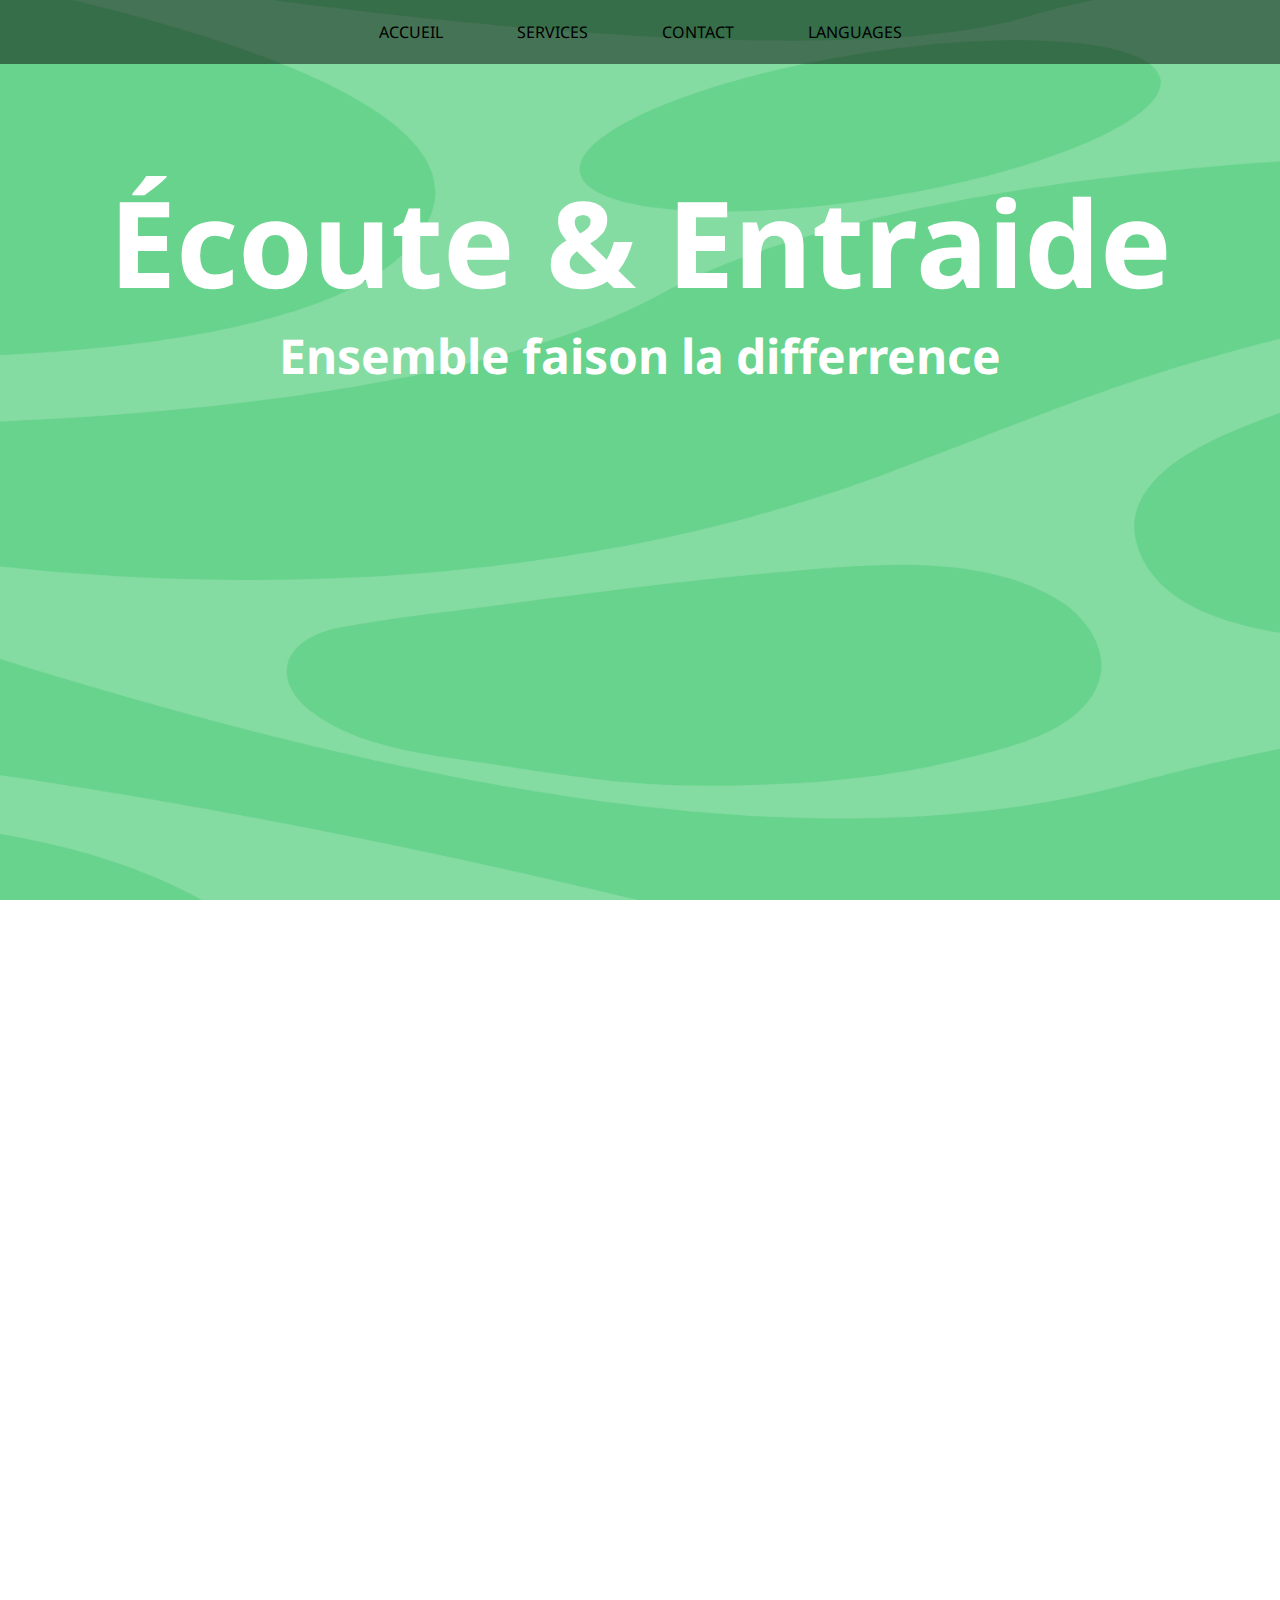
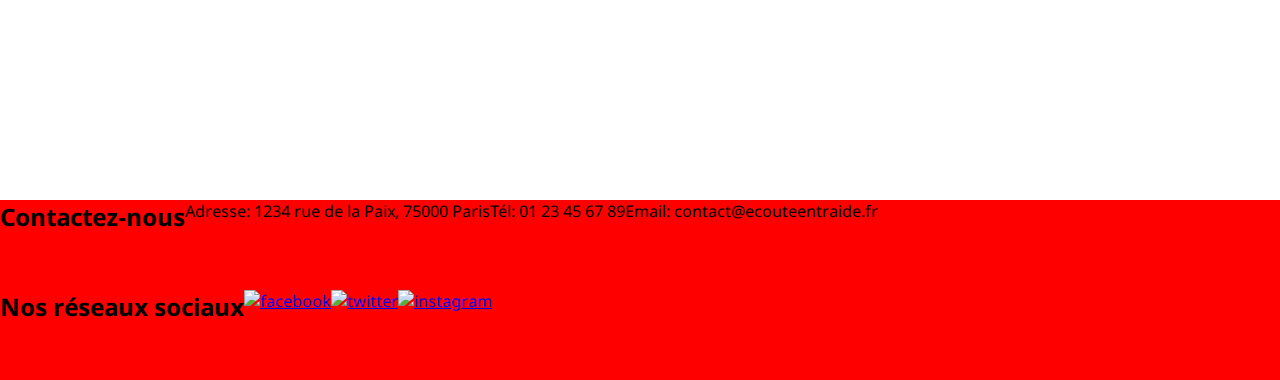
==== index.html @ 44f65746 "Main menu validé par W3C" ====
<!DOCTYPE html>
<html lang="fr">

<head>
    <meta charset="UTF-8">
    <meta name="viewport" content="width=device-width, initial-scale=1.0">
    <link rel="stylesheet" href="styles/index.css">
    <title>Écoute & Entraide</title>
</head>

<body>


    <header>
            <nav>
                <ul class="first">
                    <li><a href="#">Accueil</a></li>
                    <li><a href="#">Services</a></li>
                    <li><a href="#">Contact</a></li>

                    <li>
                        <a href="#">Languages</a>
                        <ul class="dropdown-menu">
                          <li><a href="https://fr.wikipedia.org/wiki/" target="_blank">🇫🇷 Français</a></li>
                          <li><a href="https://fr.wikipedia.org/wiki/" target="_blank">🇺🇲 English (US)</a></li>  
                        </ul>
                      </li>
                </ul>
            </nav>

            
            <div>
                <h1>Écoute & Entraide</h1>
                <h5>Ensemble faison la differrence</h5>
            </div>

    </header>

    <main>


    </main>




    <footer>
        <div>
            <h2>Contactez-nous</h2>
            <p>Adresse: 1234 rue de la Paix, 75000 Paris</p>
            <p>Tél: 01 23 45 67 89</p>
            <p>Email: contact@ecouteentraide.fr</p>
        </div>

        <div>
            <h2>Nos réseaux sociaux</h2>
            <a href="#"><img src="images/facebook.png" alt="facebook"></a>
            <a href="#"><img src="images/twitter.png" alt="twitter"></a>
            <a href="#"><img src="images/instagram.png" alt="instagram"></a>
        </div>
  
    </footer>


</body>

</html>
---- styles/index.css ----
@import url('https://fonts.googleapis.com/css2?family=Noto+Sans:ital,wght@0,100..900;1,100..900&display=swap');
* {
    margin: 0;
    padding: 0;
    font-family: "Noto Sans", serif;
}

header {
    background-image: url(../pictures/background.png);
    background-position: center;
    background-size: cover;
    height: 100vh;
}

nav {
    background-color: #0000007a;
    display: flex;
    justify-content: center;
    align-items: center;
    width: 100%;
    height: auto;
    text-align: center;
    font-family: "Noto Sans", serif;
}

nav ul {
    display: flex;
    margin: 0;
    padding: 0;
    list-style: none;
}

nav li {
    position: relative; 
    padding: 1rem 2rem; 
    text-transform: uppercase;
}

nav li a {
    display: flex;
    color: #000;
    text-decoration: none;
    padding: 5px;
    transition: all 0.3s ease; 
}

nav ul li ul {
    display: none; 
    position: absolute;
    top: 100%; 
    left: 0;
    background-color: white; 
    list-style: none;
    padding: 0;
    z-index: 10; 
    box-shadow: 0 4px 6px rgba(0, 0, 0, 0.1); 
}

nav ul li:hover ul {
    display: flex; 
    flex-direction: column; 
    min-width: 150px; 
}

nav ul li ul li {
    padding: 0.5rem 1rem;
    text-align: left;
}

nav ul li ul li a {
    left: 5rem;
    width: 100%;
    padding: 10px;
    color: #000;
    text-decoration: none;
}

nav ul li ul li a:hover {
    background-color: orange;
    color: white; 
}
header div {
    margin-top: 6rem;
    display: flex;
    flex-direction: column; 
}

header div h1 {
    flex: 1;
    text-align: center;
    font-size: 7.5rem;
    color: white;
}

header div h5 {
    flex: 1;
    display: flex; 
    align-items: center;
    justify-content: center;
    font-size: 3rem;
    color: white;
}

/* =|= Menue principal */
main {
    height: 100vh;
    background-color: white;
}


/* =|= Footer */

footer div {
    display: flex;
    background-color: red;
    height: 10vh;
}
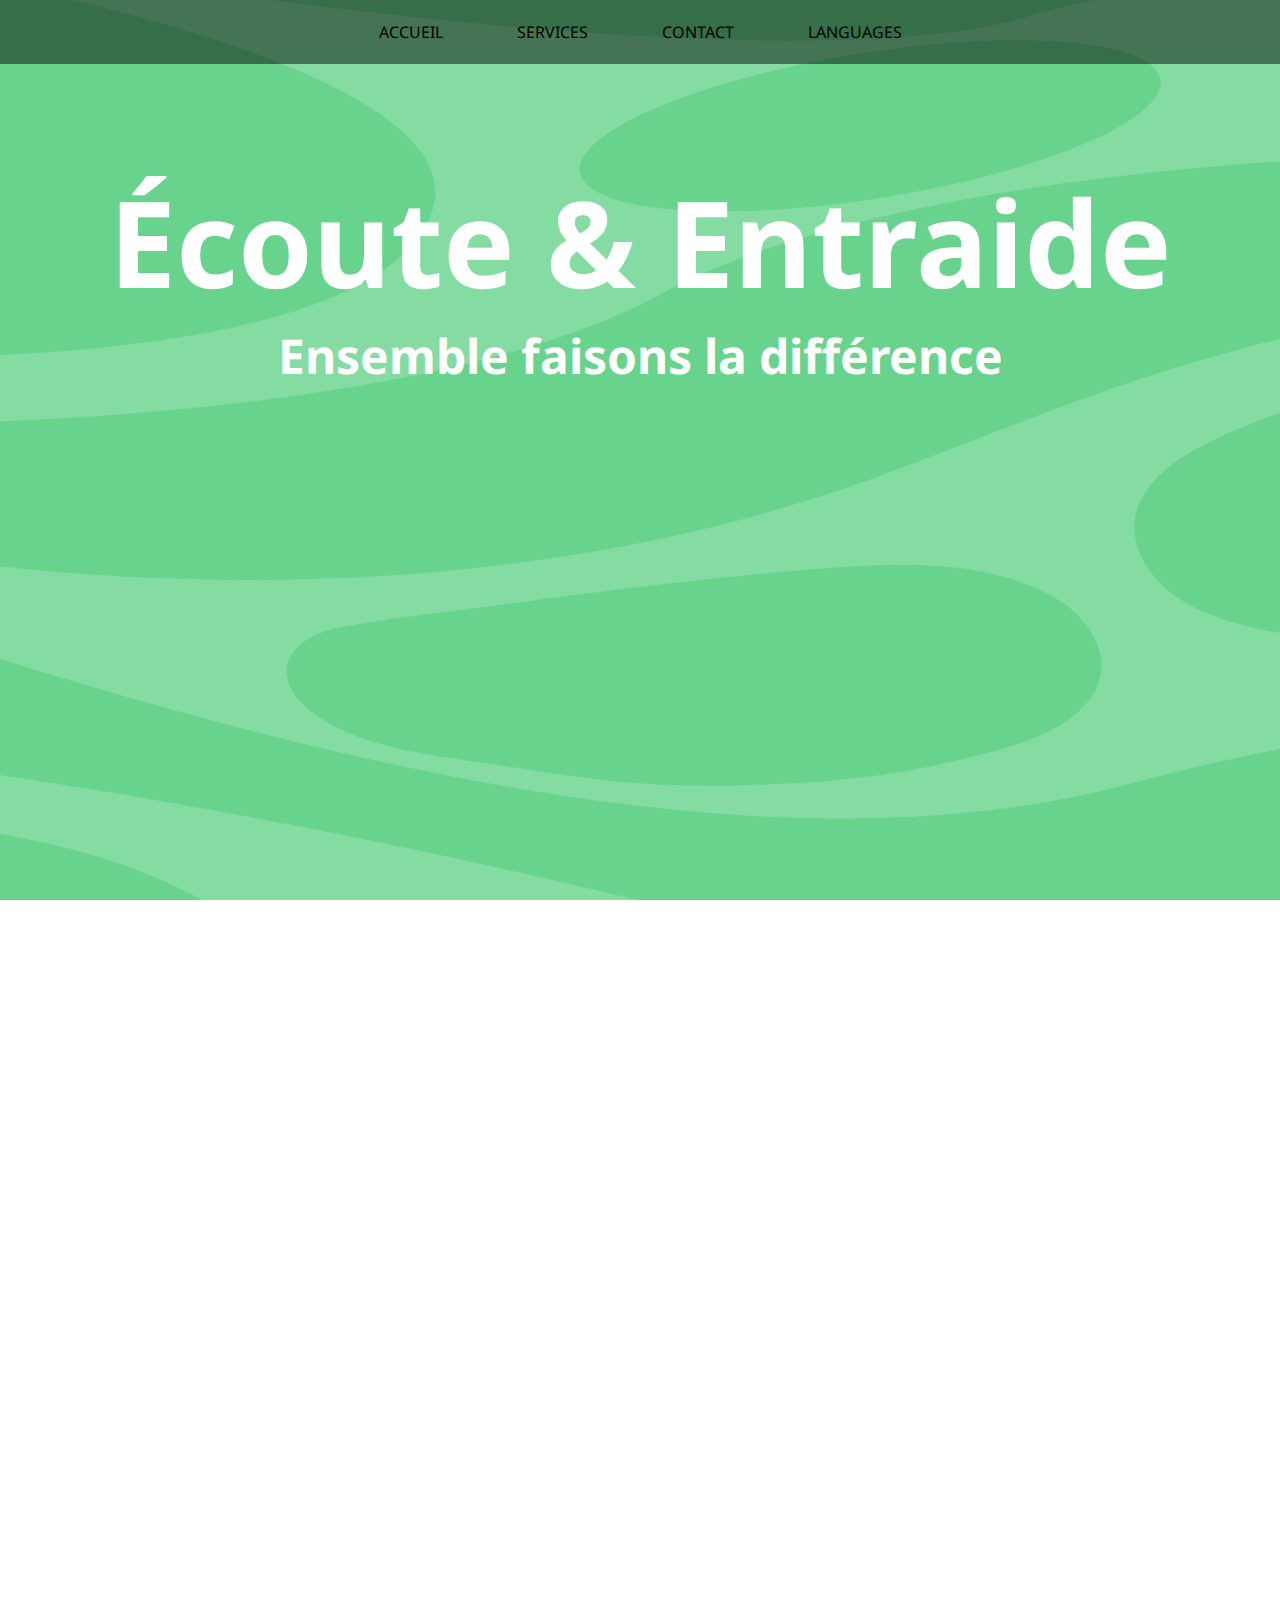
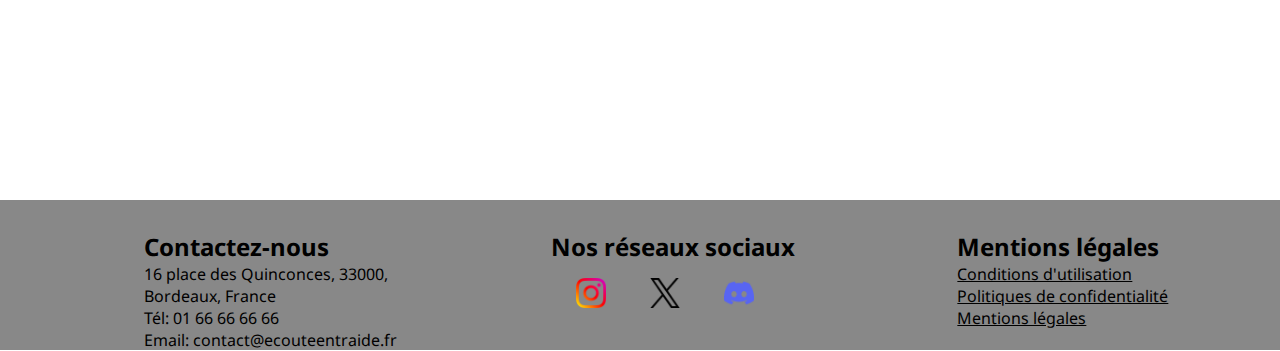
==== commit 63618fc3: "Navbar + Footer" ====
--- a/index.html
+++ b/index.html
@@ -21,7 +21,7 @@
                     <li>
                         <a href="#">Languages</a>
                         <ul class="dropdown-menu">
-                          <li><a href="https://fr.wikipedia.org/wiki/" target="_blank">🇫🇷 Français</a></li>
+                          <li><a href="aDe.html" target="_blank">🇫🇷 Français</a></li>
                           <li><a href="https://fr.wikipedia.org/wiki/" target="_blank">🇺🇲 English (US)</a></li>  
                         </ul>
                       </li>
@@ -31,12 +31,15 @@
             
             <div>
                 <h1>Écoute & Entraide</h1>
-                <h5>Ensemble faison la differrence</h5>
+                <h5>Ensemble faisons la différence</h5>
             </div>
 
     </header>
 
     <main>
+        
+        
+
 
 
     </main>
@@ -47,19 +50,31 @@
     <footer>
         <div>
             <h2>Contactez-nous</h2>
-            <p>Adresse: 1234 rue de la Paix, 75000 Paris</p>
-            <p>Tél: 01 23 45 67 89</p>
+            <p>16 place des Quinconces, 33000, Bordeaux, France</p>
+            <p>Tél: 01 66 66 66 66</p>
             <p>Email: contact@ecouteentraide.fr</p>
         </div>
 
         <div>
             <h2>Nos réseaux sociaux</h2>
-            <a href="#"><img src="images/facebook.png" alt="facebook"></a>
-            <a href="#"><img src="images/twitter.png" alt="twitter"></a>
-            <a href="#"><img src="images/instagram.png" alt="instagram"></a>
+            <a href="#"><img src="pictures/icons/instagram.png" alt="facebook"></a>
+            <a href="#"><img src="pictures/icons/twitter.png" alt="twitter"></a>
+            <a href="#"><img src="pictures/icons/discorde.png" alt="instagram"></a>
         </div>
-  
+
+        <div>
+            <h2>Mentions légales</h2>
+            <p><a href="" target="_blank">Conditions d'utilisation</a></p>
+            <p><a href="" target="_blank">Politiques de confidentialité</a></p>
+            <p><a href="" target="_blank">Mentions légales</a></p>
+        </div>
+        
+
+        
     </footer>
+
+
+
 
 
 </body>
--- a/styles/index.css
+++ b/styles/index.css
@@ -110,10 +110,25 @@
 
 /* =|= Footer */
 
+footer {
+    display: flex; 
+    padding: 30px; 
+    background-color: rgb(136, 136, 136); 
+    height: 10vh; 
+}
+
 footer div {
-    display: flex;
-    background-color: red;
-    height: 10vh;
+    padding-left: 6.5rem;
+    flex: 1; 
+    margin: 0 10px; 
+}
+footer div a{
+    color: black;
+}
+footer div a img{
+    width: 30px;
+    padding: 15px;
+    margin-left: 10px;
 }
 
 
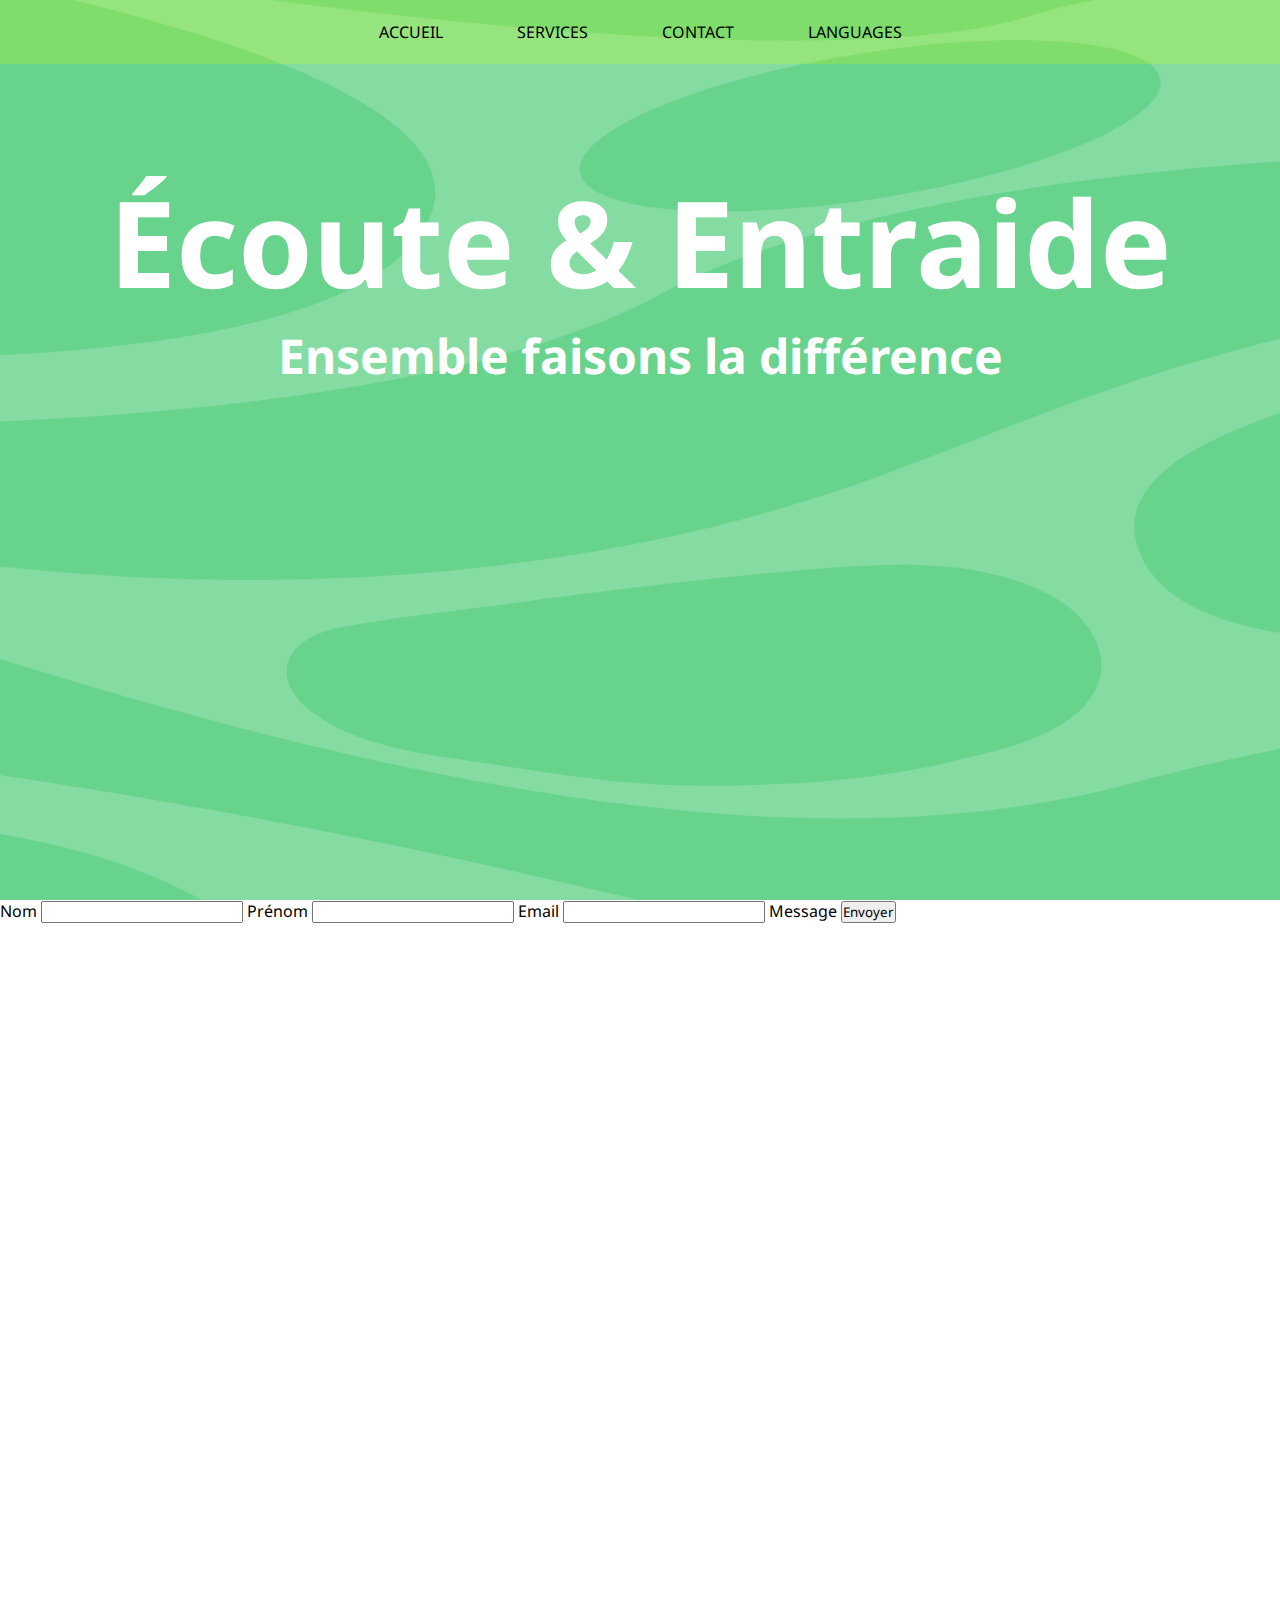
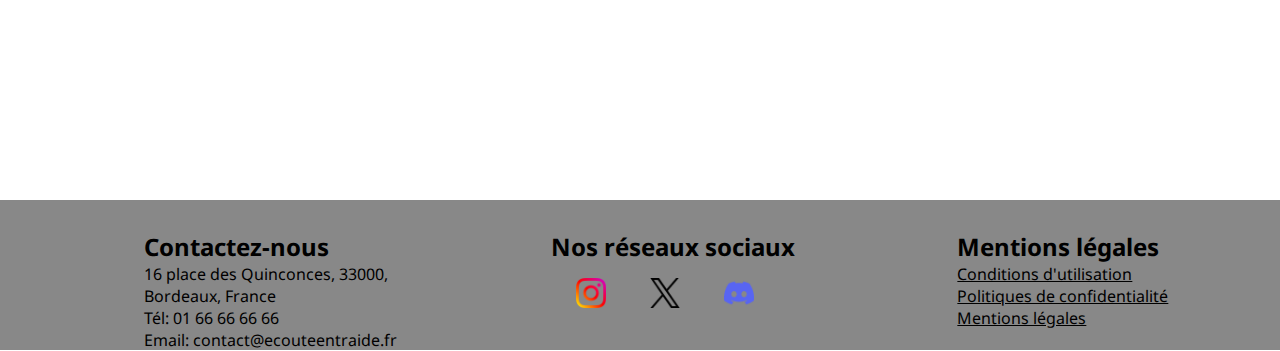
==== commit 8d60c428: "Update navbar + Template formulaire" ====
--- a/index.html
+++ b/index.html
@@ -38,7 +38,26 @@
 
     <main>
         
-        
+        <div class="templateFormulaire">
+            <div>
+                <form method="post" action>
+                    <label for="nom">Nom</label>
+                    <input type="text" id="nom" name="nom" required>
+
+                    <label for="prenom">Prénom</label>
+                    <input type="text" id="prenom" name="prenom" required>
+
+                    <label for="email">Email</label>
+                    <input type="email" id="email" name="email" required>
+
+                    <label for="message">Message</label>
+                    <zonetexte id="message" name="message" required></zonetexte>
+
+                    <input type="submit" value="Envoyer">
+                </form>
+            </div>
+
+        </div>
 
 
 
--- a/styles/index.css
+++ b/styles/index.css
@@ -13,7 +13,7 @@
 }
 
 nav {
-    background-color: #0000007a;
+    background-color: rgba(208, 255, 0, 0.233);
     display: flex;
     justify-content: center;
     align-items: center;
@@ -41,6 +41,13 @@
     color: #000;
     text-decoration: none;
     padding: 5px;
+    transition: all 0.3s ease; 
+}
+
+nav li a:hover {
+    display: flex;
+    color: #ffffff;
+    font-size: 3rem;
     transition: all 0.3s ease; 
 }
 
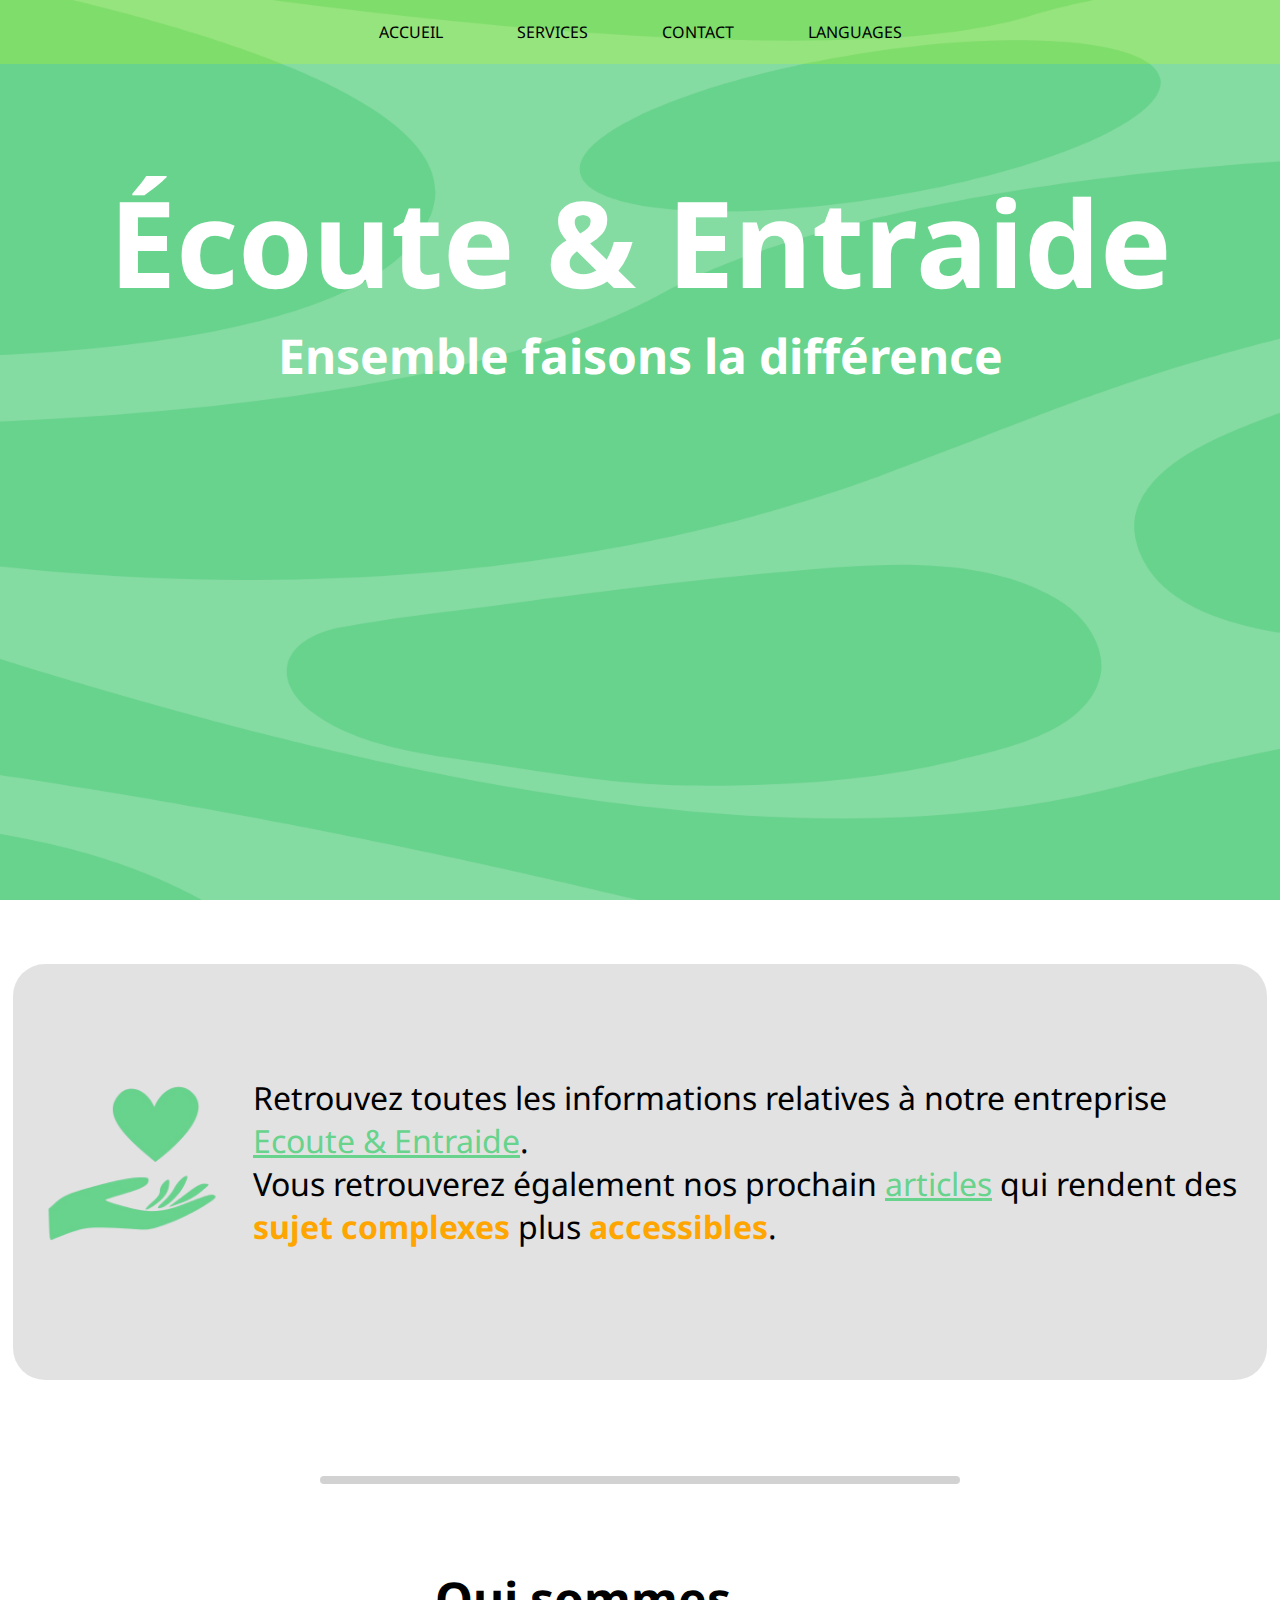
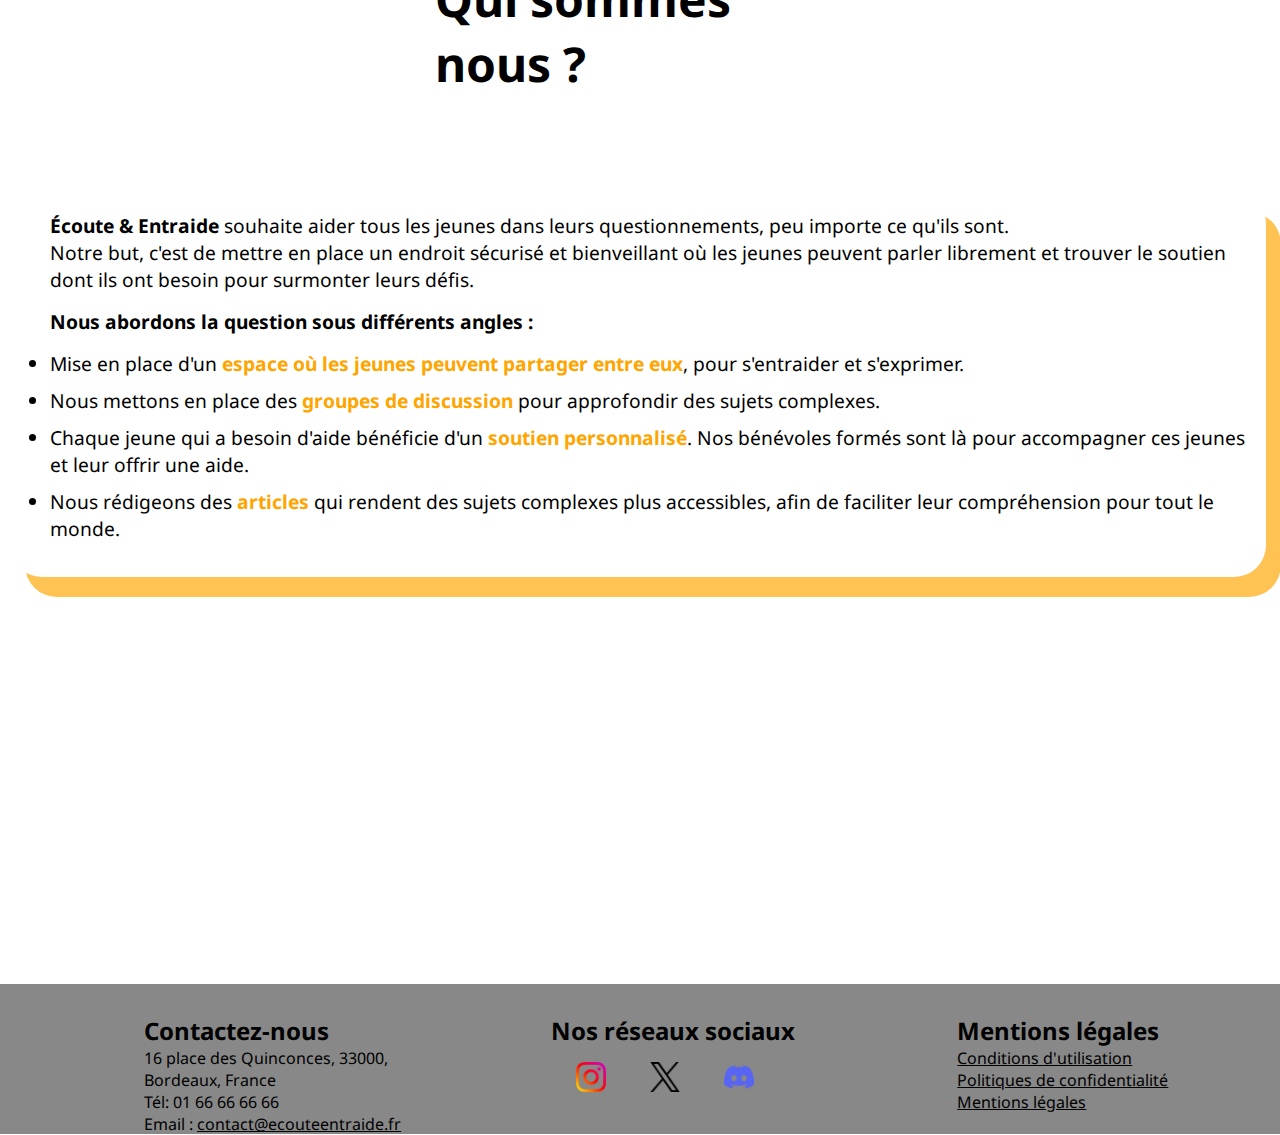
==== commit 771b084b: "Ajout de la partie main + validation W3C html/css" ====
--- a/index.html
+++ b/index.html
@@ -12,57 +12,78 @@
 
 
     <header>
-            <nav>
-                <ul class="first">
-                    <li><a href="#">Accueil</a></li>
-                    <li><a href="#">Services</a></li>
-                    <li><a href="#">Contact</a></li>
+        <nav>
+            <ul class="first">
+                <li><a href="#">Accueil</a></li>
+                <li><a href="#">Services</a></li>
+                <li><a href="#">Contact</a></li>
 
-                    <li>
-                        <a href="#">Languages</a>
-                        <ul class="dropdown-menu">
-                          <li><a href="aDe.html" target="_blank">🇫🇷 Français</a></li>
-                          <li><a href="https://fr.wikipedia.org/wiki/" target="_blank">🇺🇲 English (US)</a></li>  
-                        </ul>
-                      </li>
-                </ul>
-            </nav>
+                <li>
+                    <a href="#">Languages</a>
+                    <ul class="dropdown-menu">
+                        <li><a href="aDe.html" target="_blank">🇫🇷 Français</a></li>
+                        <li><a href="https://fr.wikipedia.org/wiki/" target="_blank">🇺🇲 English (US)</a></li>
+                    </ul>
+                </li>
+            </ul>
+        </nav>
 
-            
-            <div>
-                <h1>Écoute & Entraide</h1>
-                <h5>Ensemble faisons la différence</h5>
-            </div>
+
+        <div>
+            <h1>Écoute & Entraide</h1>
+            <h5>Ensemble faisons la différence</h5>
+        </div>
 
     </header>
 
     <main>
-        
-        <div class="templateFormulaire">
+
+        <div class="objectif">
             <div>
-                <form method="post" action>
-                    <label for="nom">Nom</label>
-                    <input type="text" id="nom" name="nom" required>
+                <img src="./pictures/EE_t.png" alt="logo ecouteentraide">
+                <p>Retrouvez toutes les informations relatives à notre entreprise <u>Ecoute & Entraide</u>. <br>
+                    Vous retrouverez également nos prochain <u>articles</u> qui rendent des <strong>sujet
+                        complexes</strong> plus <strong>accessibles</strong>.
+                </p>
 
-                    <label for="prenom">Prénom</label>
-                    <input type="text" id="prenom" name="prenom" required>
-
-                    <label for="email">Email</label>
-                    <input type="email" id="email" name="email" required>
-
-                    <label for="message">Message</label>
-                    <zonetexte id="message" name="message" required></zonetexte>
-
-                    <input type="submit" value="Envoyer">
-                </form>
             </div>
 
         </div>
 
+        <div class="separation"></div>
+
+        <h2>Qui sommes nous ?</h2>
+
+        <div class="quinoussommes">
+            <div>
+                <p><strong>Écoute & Entraide</strong> souhaite aider tous les jeunes dans leurs questionnements, peu importe ce qu'ils sont.
+                    <br>
+                    Notre but, c'est de mettre en place un endroit sécurisé et bienveillant où les jeunes peuvent parler
+                    librement et trouver le soutien dont ils ont besoin pour surmonter leurs défis.</p>
+                <p><strong>Nous abordons la question sous différents angles :</strong></p>
+                <ul>
+                    <li>
+                        Mise en place d'un <strong>espace où les jeunes peuvent partager entre eux</strong>, pour
+                        s'entraider et s'exprimer.
+                    </li>
+                    <li>
+                        Nous mettons en place des <strong>groupes de discussion</strong> pour approfondir des sujets
+                        complexes.
+                    </li>
+                    <li>
+                        Chaque jeune qui a besoin d'aide bénéficie d'un <strong>soutien personnalisé</strong>. Nos bénévoles
+                        formés sont là pour accompagner ces jeunes et leur offrir une aide.
+                    </li>
+                    <li>
+                        Nous rédigeons des <strong>articles</strong> qui rendent des sujets complexes plus accessibles, afin
+                        de faciliter leur compréhension pour tout le monde.
+                    </li>
+                </ul>
+            </div>
+        </div>
 
 
     </main>
-
 
 
 
@@ -71,14 +92,14 @@
             <h2>Contactez-nous</h2>
             <p>16 place des Quinconces, 33000, Bordeaux, France</p>
             <p>Tél: 01 66 66 66 66</p>
-            <p>Email: contact@ecouteentraide.fr</p>
+            <p>Email : <a href="mailto:contact@ecouteentraide.fr">contact@ecouteentraide.fr</a></p>
         </div>
 
         <div>
             <h2>Nos réseaux sociaux</h2>
-            <a href="#"><img src="pictures/icons/instagram.png" alt="facebook"></a>
-            <a href="#"><img src="pictures/icons/twitter.png" alt="twitter"></a>
-            <a href="#"><img src="pictures/icons/discorde.png" alt="instagram"></a>
+            <a href="#"><img src="pictures/icons/instagram.png" alt="Icône Facebook"></a>
+            <a href="#"><img src="pictures/icons/twitter.png" alt="Icône Twitter / X"></a>
+            <a href="#"><img src="pictures/icons/discorde.png" alt="Icône Instagram"></a>
         </div>
 
         <div>
@@ -87,9 +108,9 @@
             <p><a href="" target="_blank">Politiques de confidentialité</a></p>
             <p><a href="" target="_blank">Mentions légales</a></p>
         </div>
-        
 
-        
+
+
     </footer>
 
 
--- a/styles/index.css
+++ b/styles/index.css
@@ -1,8 +1,20 @@
 @import url('https://fonts.googleapis.com/css2?family=Noto+Sans:ital,wght@0,100..900;1,100..900&display=swap');
+
 * {
     margin: 0;
     padding: 0;
     font-family: "Noto Sans", serif;
+}
+
+div.separation {
+    display: inline-block;
+    /* Demander prof pour le block */
+    background-color: rgb(210, 210, 210);
+    width: 50%;
+    height: 8px;
+    border-radius: 1rem;
+    margin-top: 1rem;
+
 }
 
 header {
@@ -12,6 +24,16 @@
     height: 100vh;
 }
 
+header div h1,
+header div h5 {
+    transition: color 1s ease;
+}
+
+header div h1:hover,
+header div h5:hover {
+    color: black;
+}
+
 nav {
     background-color: rgba(208, 255, 0, 0.233);
     display: flex;
@@ -31,8 +53,8 @@
 }
 
 nav li {
-    position: relative; 
-    padding: 1rem 2rem; 
+    position: relative;
+    padding: 1rem 2rem;
     text-transform: uppercase;
 }
 
@@ -41,32 +63,33 @@
     color: #000;
     text-decoration: none;
     padding: 5px;
-    transition: all 0.3s ease; 
-}
-
-nav li a:hover {
+    transition: all 0.3s ease;
+}
+
+nav li>a:hover:not(.dropdown-menu a) {
     display: flex;
     color: #ffffff;
     font-size: 3rem;
-    transition: all 0.3s ease; 
-}
+    transition: all 0.3s ease;
+}
+
 
 nav ul li ul {
-    display: none; 
+    display: none;
     position: absolute;
-    top: 100%; 
+    top: 100%;
     left: 0;
-    background-color: white; 
+    background-color: white;
     list-style: none;
     padding: 0;
-    z-index: 10; 
-    box-shadow: 0 4px 6px rgba(0, 0, 0, 0.1); 
+    z-index: 10;
+    box-shadow: 0 4px 6px rgba(0, 0, 0, 0.1);
 }
 
 nav ul li:hover ul {
-    display: flex; 
-    flex-direction: column; 
-    min-width: 150px; 
+    display: flex;
+    flex-direction: column;
+    min-width: 150px;
 }
 
 nav ul li ul li {
@@ -84,12 +107,13 @@
 
 nav ul li ul li a:hover {
     background-color: orange;
-    color: white; 
-}
+    color: white;
+}
+
 header div {
     margin-top: 6rem;
     display: flex;
-    flex-direction: column; 
+    flex-direction: column;
 }
 
 header div h1 {
@@ -101,7 +125,7 @@
 
 header div h5 {
     flex: 1;
-    display: flex; 
+    display: flex;
     align-items: center;
     justify-content: center;
     font-size: 3rem;
@@ -110,32 +134,122 @@
 
 /* =|= Menue principal */
 main {
-    height: 100vh;
+    height: 180vh;
     background-color: white;
 }
 
+main div.separation {
+    margin: 6rem 25% 0;
+}
+
+div.objectif {
+    display: flex;
+    width: 98%;
+    height: 26rem;
+    background-color: rgba(175, 175, 175, 0.37);
+    margin: 5% 0 0 13px;
+    border-radius: 2rem;
+}
+
+div.objectif div {
+    display: flex;
+    align-items: center;
+    justify-content: center;
+    width: 100%;
+    height: 65%;
+    margin-top: 5%;
+}
+
+div.objectif div img {
+    width: 15rem;
+    height: 15rem;
+}
+
+div.objectif div p {
+    color: black;
+    font-size: 2rem;
+}
+
+div.objectif div p strong, 
+div.objectif div p u {
+    display: inline-block;
+    transition: transform 0.6s ease-in-out;
+}
+
+div.objectif div p strong {
+    color: orange;
+}
+
+div.objectif div p u {
+    color: #67d38c;
+}
+
+div.objectif div p strong:hover, 
+div.objectif div p u:hover {
+    transform: translateY(-10px) scale(1.1);
+}
+
+main h2 {
+    margin: 6% 34% 0;
+    font-size: 3rem;
+}
+
+div.quinoussommes {
+    display: flex;
+    flex-direction: column;
+    justify-content: center;
+    width: 95%;
+    background-color: #fff;
+    padding: 20px;
+    border-radius: 2rem;
+    box-shadow: 15px 20px rgba(255, 165, 0, 0.67);
+    margin: 6rem 0 0 0.6rem;
+    font-size: 1.2rem;
+}
+
+div.quinoussommes p, 
+div.quinoussommes ul {
+    margin: 0 0 15px;
+    padding-left: 20px;
+}
+
+div.quinoussommes ul li {
+    margin-bottom: 10px;
+}
+
+div.quinoussommes ul li strong {
+    color: orange;
+    display: inline-block;
+    transition: transform 0.6s ease-in-out;
+}
+
+div.quinoussommes ul li strong:hover {
+    transform: translateY(-10px) scale(1.1);
+}
+
+
 
 /* =|= Footer */
 
 footer {
-    display: flex; 
-    padding: 30px; 
-    background-color: rgb(136, 136, 136); 
-    height: 10vh; 
+    display: flex;
+    padding: 30px;
+    background-color: rgb(136, 136, 136);
+    height: 10vh;
 }
 
 footer div {
     padding-left: 6.5rem;
-    flex: 1; 
-    margin: 0 10px; 
-}
-footer div a{
+    flex: 1;
+    margin: 0 10px;
+}
+
+footer div a {
     color: black;
 }
-footer div a img{
+
+footer div a img {
     width: 30px;
     padding: 15px;
     margin-left: 10px;
-}
-
-
+}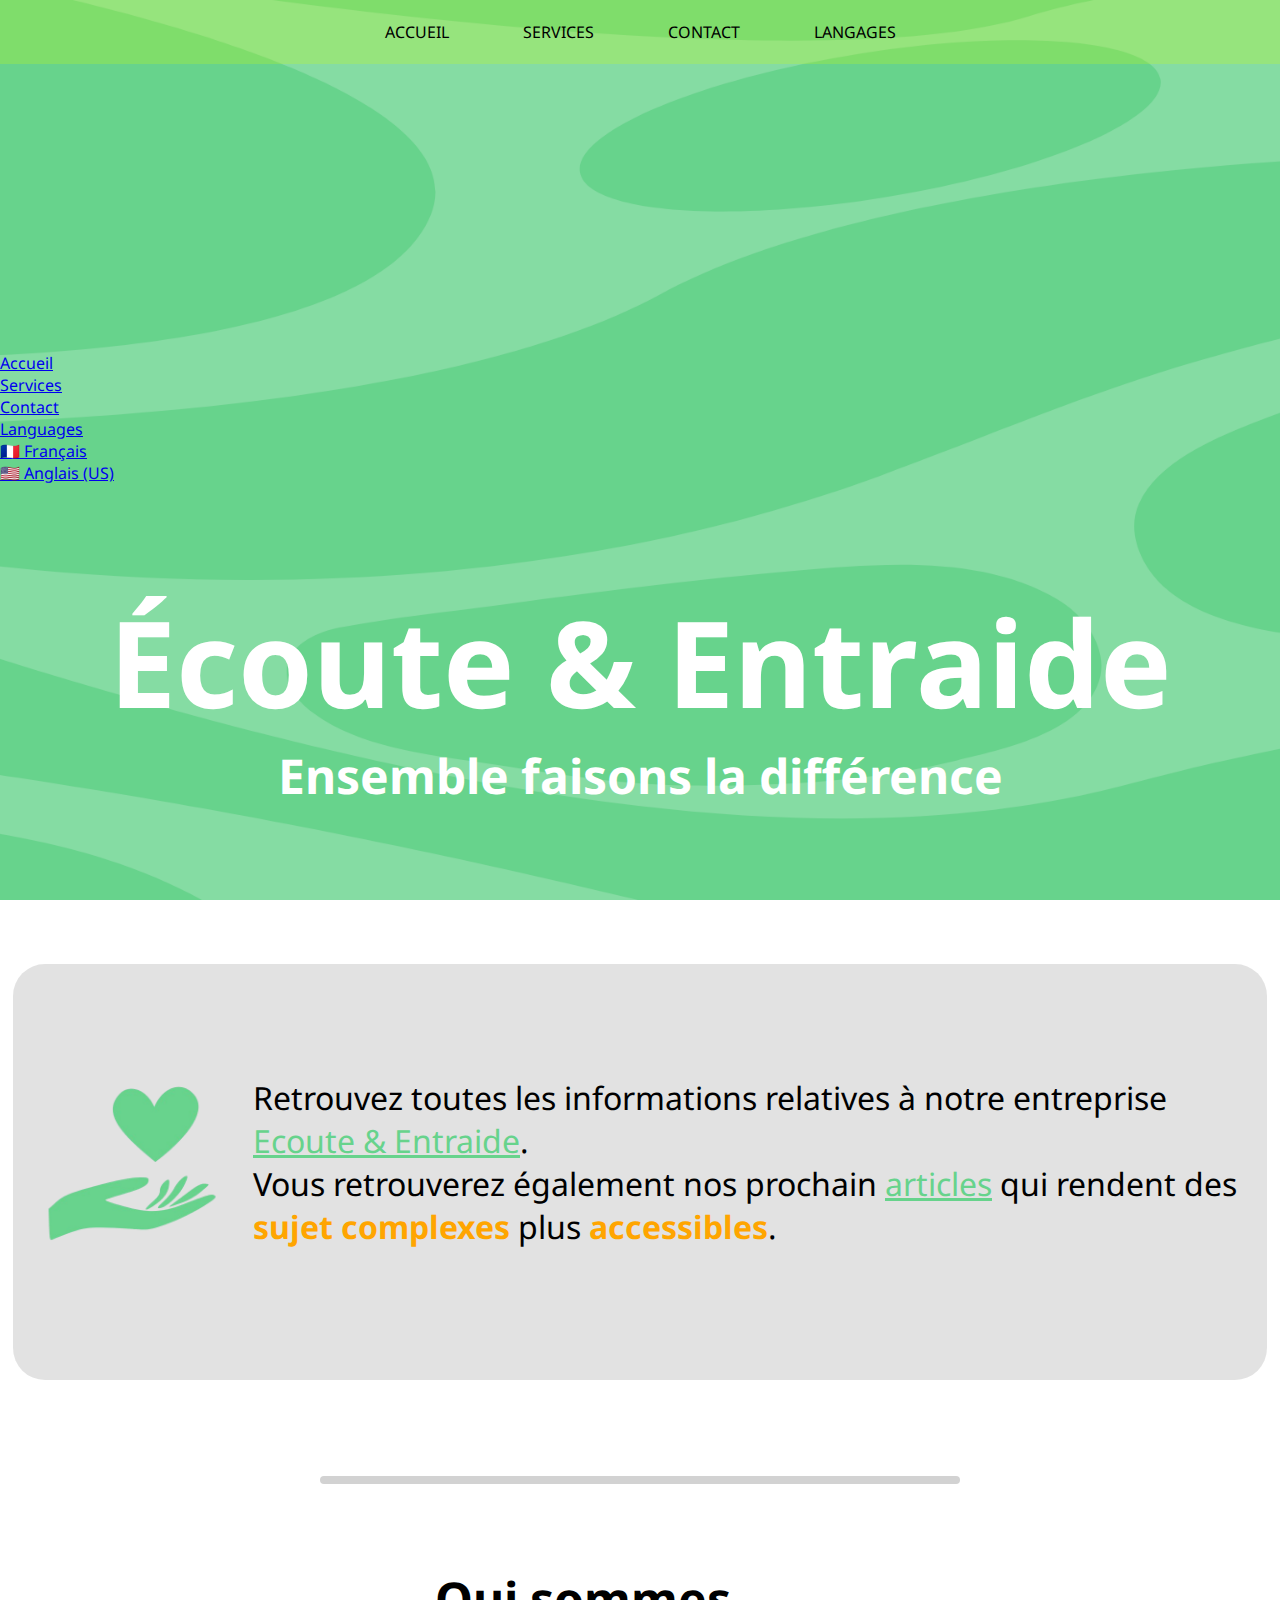
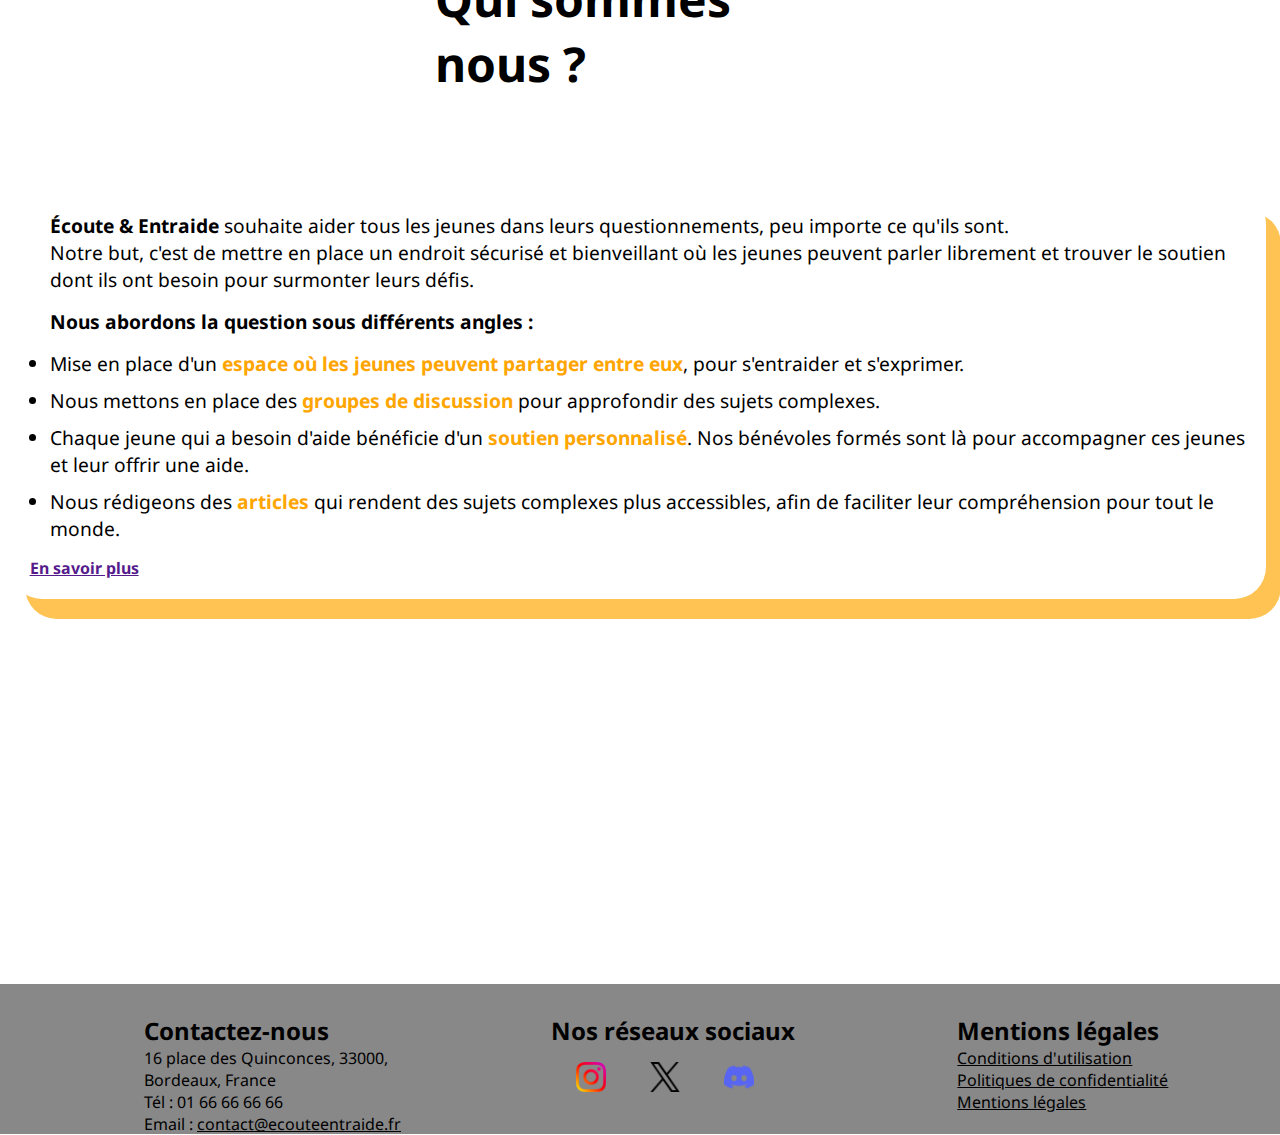
==== commit 2b338ab0: "Page principale responsive avec version anglaise + validation W3C" ====
--- a/index.html
+++ b/index.html
@@ -19,15 +19,37 @@
                 <li><a href="#">Contact</a></li>
 
                 <li>
-                    <a href="#">Languages</a>
+                    <a href="#">Langages</a>
                     <ul class="dropdown-menu">
-                        <li><a href="aDe.html" target="_blank">🇫🇷 Français</a></li>
-                        <li><a href="https://fr.wikipedia.org/wiki/" target="_blank">🇺🇲 English (US)</a></li>
+                        <li><a href="/index.html" target="_blank">🇫🇷 Français</a></li>
+                        <li><a href="/english-version/index-eng.html" target="_blank">🇺🇲 English (US)</a></li>
                     </ul>
                 </li>
             </ul>
         </nav>
 
+        <div id="sidebar">
+            <div class="bouton">
+                <span></span>
+                <span></span>
+                <span></span>
+            </div>
+            <div>
+                <ul>
+                    <li><a href="#">Accueil</a></li>
+                    <li><a href="#">Services</a></li>
+                    <li><a href="#">Contact</a></li>
+    
+                    <li>
+                        <a href="#">Languages</a>
+                        <ul>
+                            <li><a href="aDe.html" target="_blank">🇫🇷 Français</a></li>
+                            <li><a href="https://fr.wikipedia.org/wiki/" target="_blank">🇺🇲 Anglais (US)</a></li>
+                        </ul>
+                    </li>
+                </ul>
+            </div>
+        </div>
 
         <div>
             <h1>Écoute & Entraide</h1>
@@ -80,6 +102,7 @@
                     </li>
                 </ul>
             </div>
+            <h5><a href="" target="_blank">En savoir plus</a></h5>
         </div>
 
 
@@ -91,7 +114,7 @@
         <div>
             <h2>Contactez-nous</h2>
             <p>16 place des Quinconces, 33000, Bordeaux, France</p>
-            <p>Tél: 01 66 66 66 66</p>
+            <p>Tél : 01 66 66 66 66</p>
             <p>Email : <a href="mailto:contact@ecouteentraide.fr">contact@ecouteentraide.fr</a></p>
         </div>
 
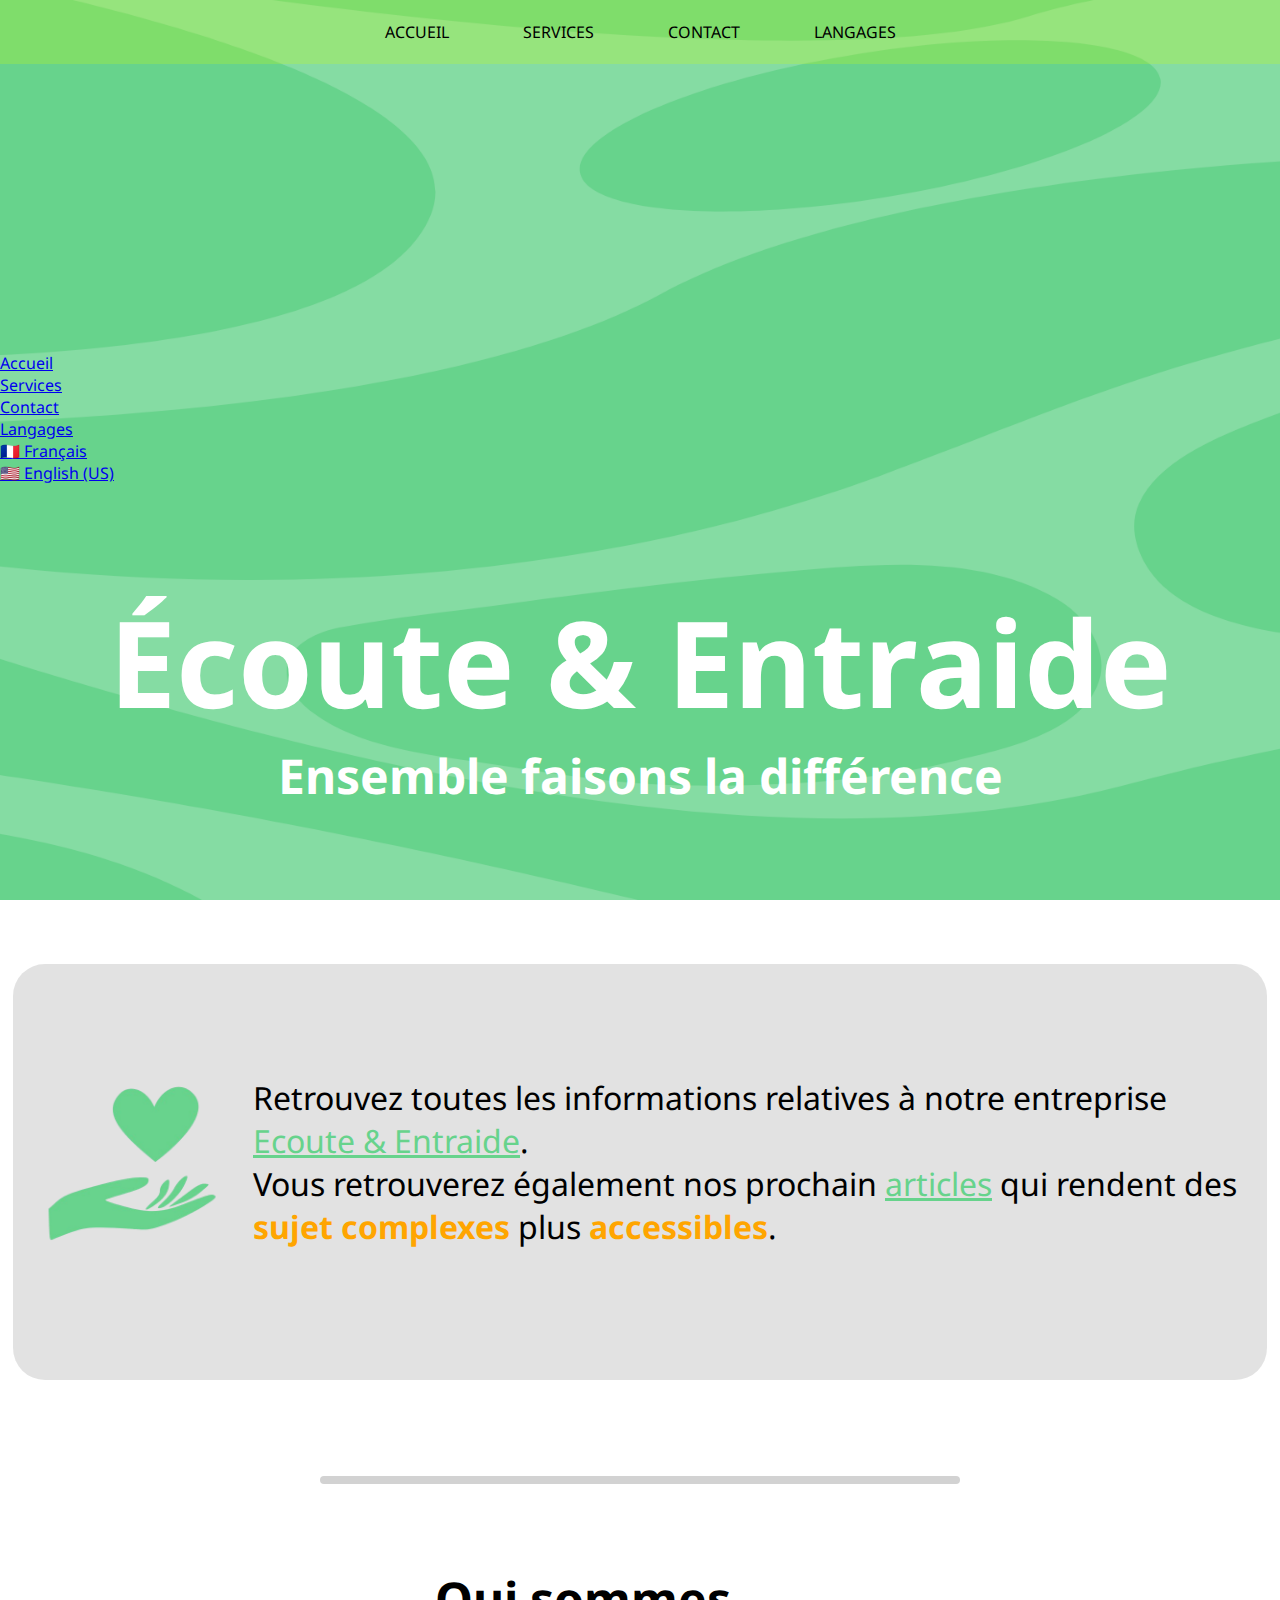
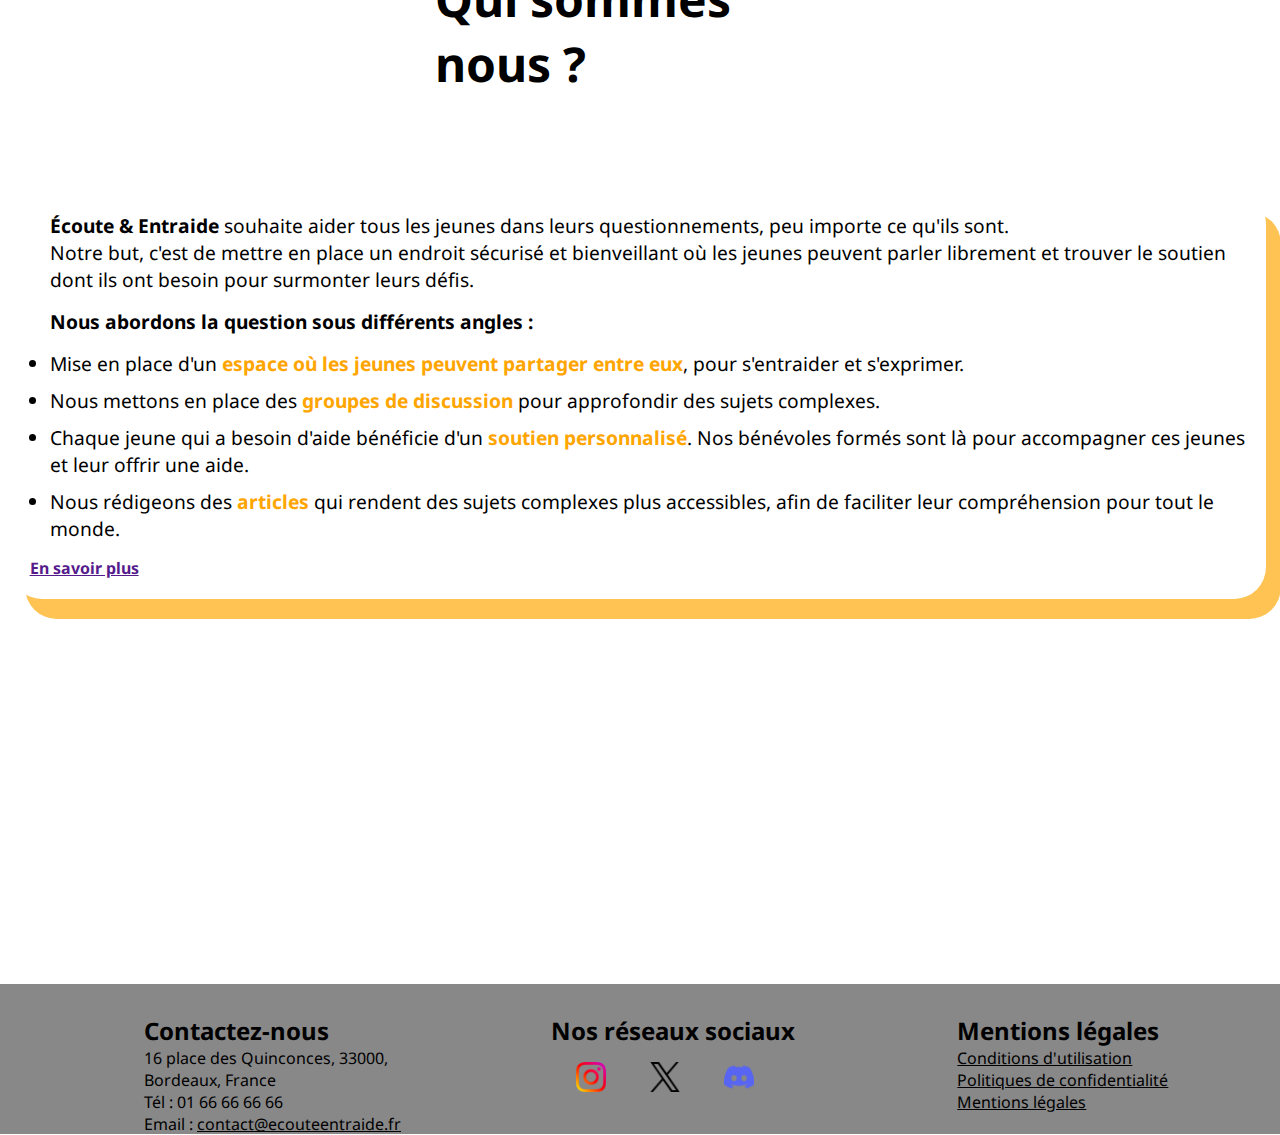
==== commit aad358ef: "Formulaire de contact + responsive + version anglais validé par W3C" ====
--- a/index.html
+++ b/index.html
@@ -14,9 +14,9 @@
     <header>
         <nav>
             <ul class="first">
-                <li><a href="#">Accueil</a></li>
+                <li><a href="index.html">Accueil</a></li>
                 <li><a href="#">Services</a></li>
-                <li><a href="#">Contact</a></li>
+                <li><a href="contact.html">Contact</a></li>
 
                 <li>
                     <a href="#">Langages</a>
@@ -36,15 +36,15 @@
             </div>
             <div>
                 <ul>
-                    <li><a href="#">Accueil</a></li>
+                    <li><a href="index.html">Accueil</a></li>
                     <li><a href="#">Services</a></li>
-                    <li><a href="#">Contact</a></li>
-    
+                    <li><a href="contact.html">Contact</a></li>
+
                     <li>
-                        <a href="#">Languages</a>
+                        <a href="#">Langages</a>
                         <ul>
-                            <li><a href="aDe.html" target="_blank">🇫🇷 Français</a></li>
-                            <li><a href="https://fr.wikipedia.org/wiki/" target="_blank">🇺🇲 Anglais (US)</a></li>
+                            <li><a href="/index.html" target="_blank">🇫🇷 Français</a></li>
+                            <li><a href="/english-version/index-eng.html" target="_blank">🇺🇲 English (US)</a></li>
                         </ul>
                     </li>
                 </ul>
@@ -78,10 +78,12 @@
 
         <div class="quinoussommes">
             <div>
-                <p><strong>Écoute & Entraide</strong> souhaite aider tous les jeunes dans leurs questionnements, peu importe ce qu'ils sont.
+                <p><strong>Écoute & Entraide</strong> souhaite aider tous les jeunes dans leurs questionnements, peu
+                    importe ce qu'ils sont.
                     <br>
                     Notre but, c'est de mettre en place un endroit sécurisé et bienveillant où les jeunes peuvent parler
-                    librement et trouver le soutien dont ils ont besoin pour surmonter leurs défis.</p>
+                    librement et trouver le soutien dont ils ont besoin pour surmonter leurs défis.
+                </p>
                 <p><strong>Nous abordons la question sous différents angles :</strong></p>
                 <ul>
                     <li>
@@ -93,11 +95,13 @@
                         complexes.
                     </li>
                     <li>
-                        Chaque jeune qui a besoin d'aide bénéficie d'un <strong>soutien personnalisé</strong>. Nos bénévoles
+                        Chaque jeune qui a besoin d'aide bénéficie d'un <strong>soutien personnalisé</strong>. Nos
+                        bénévoles
                         formés sont là pour accompagner ces jeunes et leur offrir une aide.
                     </li>
                     <li>
-                        Nous rédigeons des <strong>articles</strong> qui rendent des sujets complexes plus accessibles, afin
+                        Nous rédigeons des <strong>articles</strong> qui rendent des sujets complexes plus accessibles,
+                        afin
                         de faciliter leur compréhension pour tout le monde.
                     </li>
                 </ul>
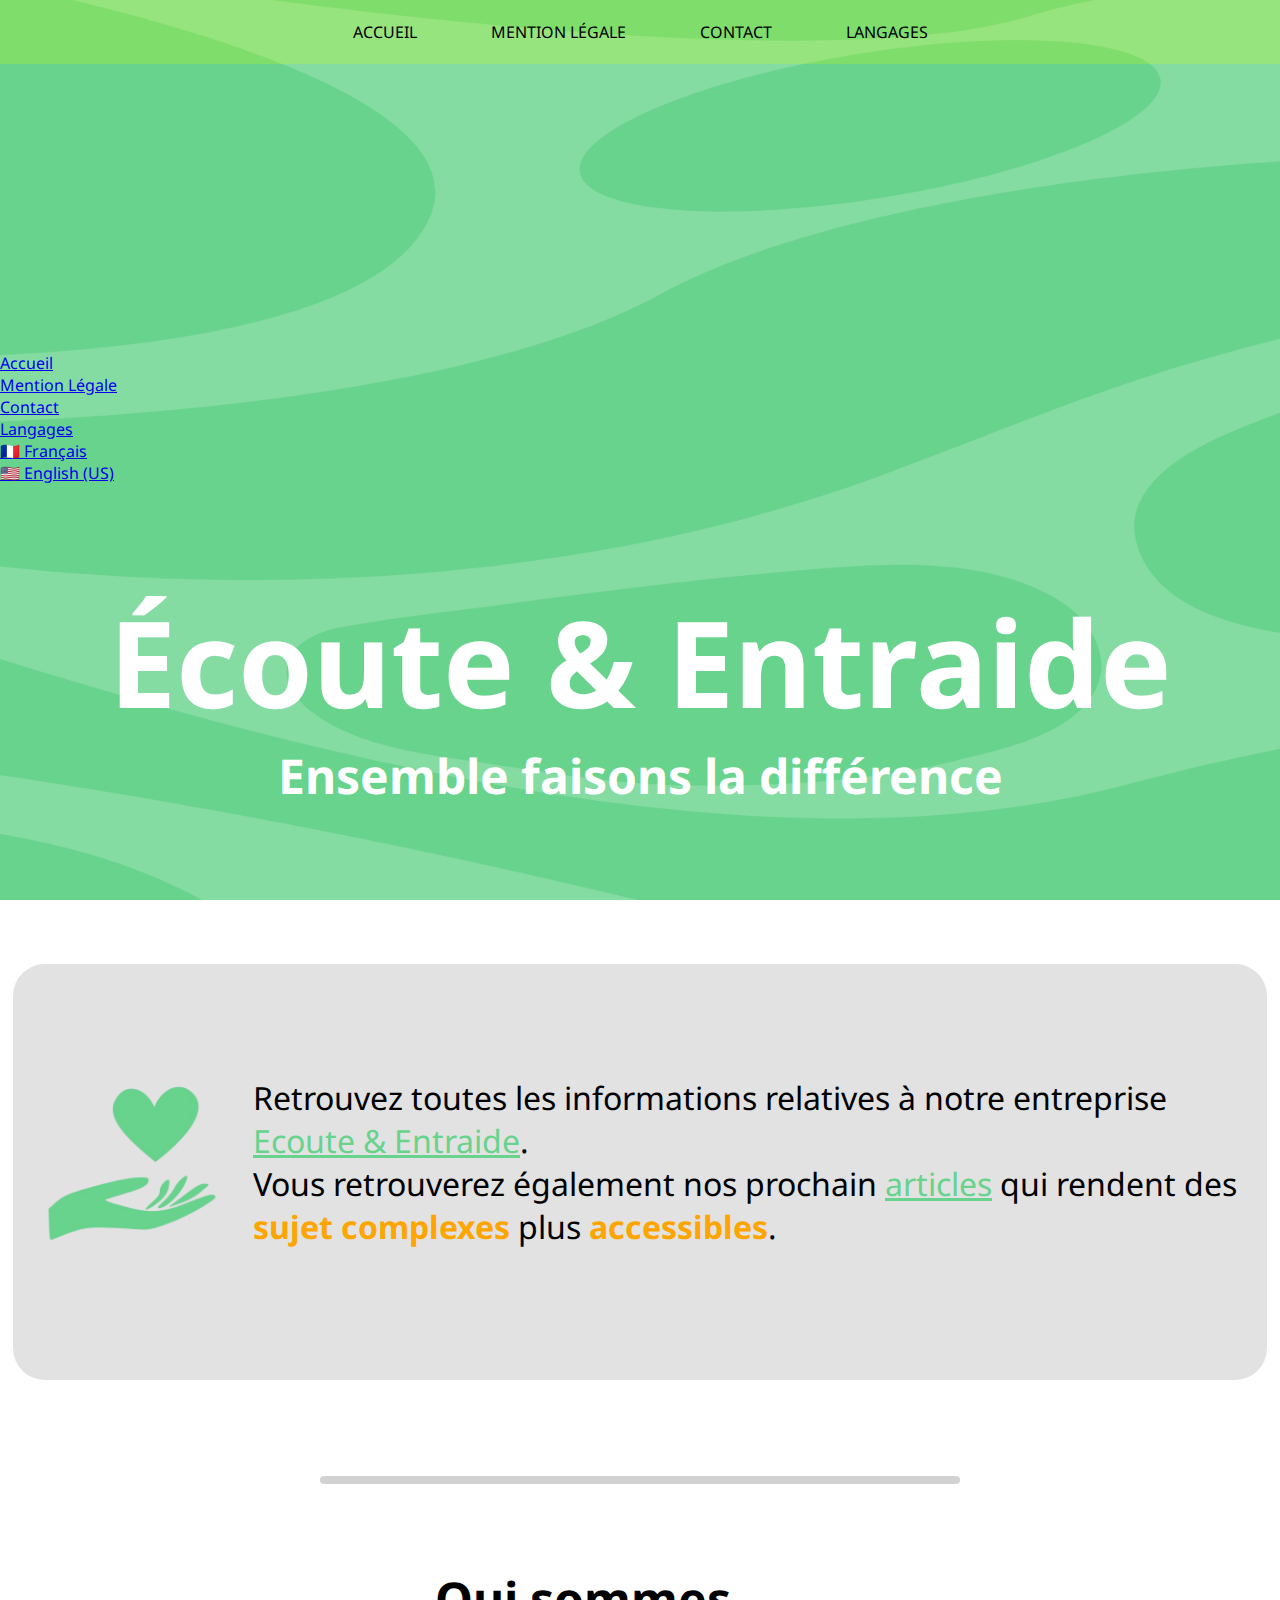
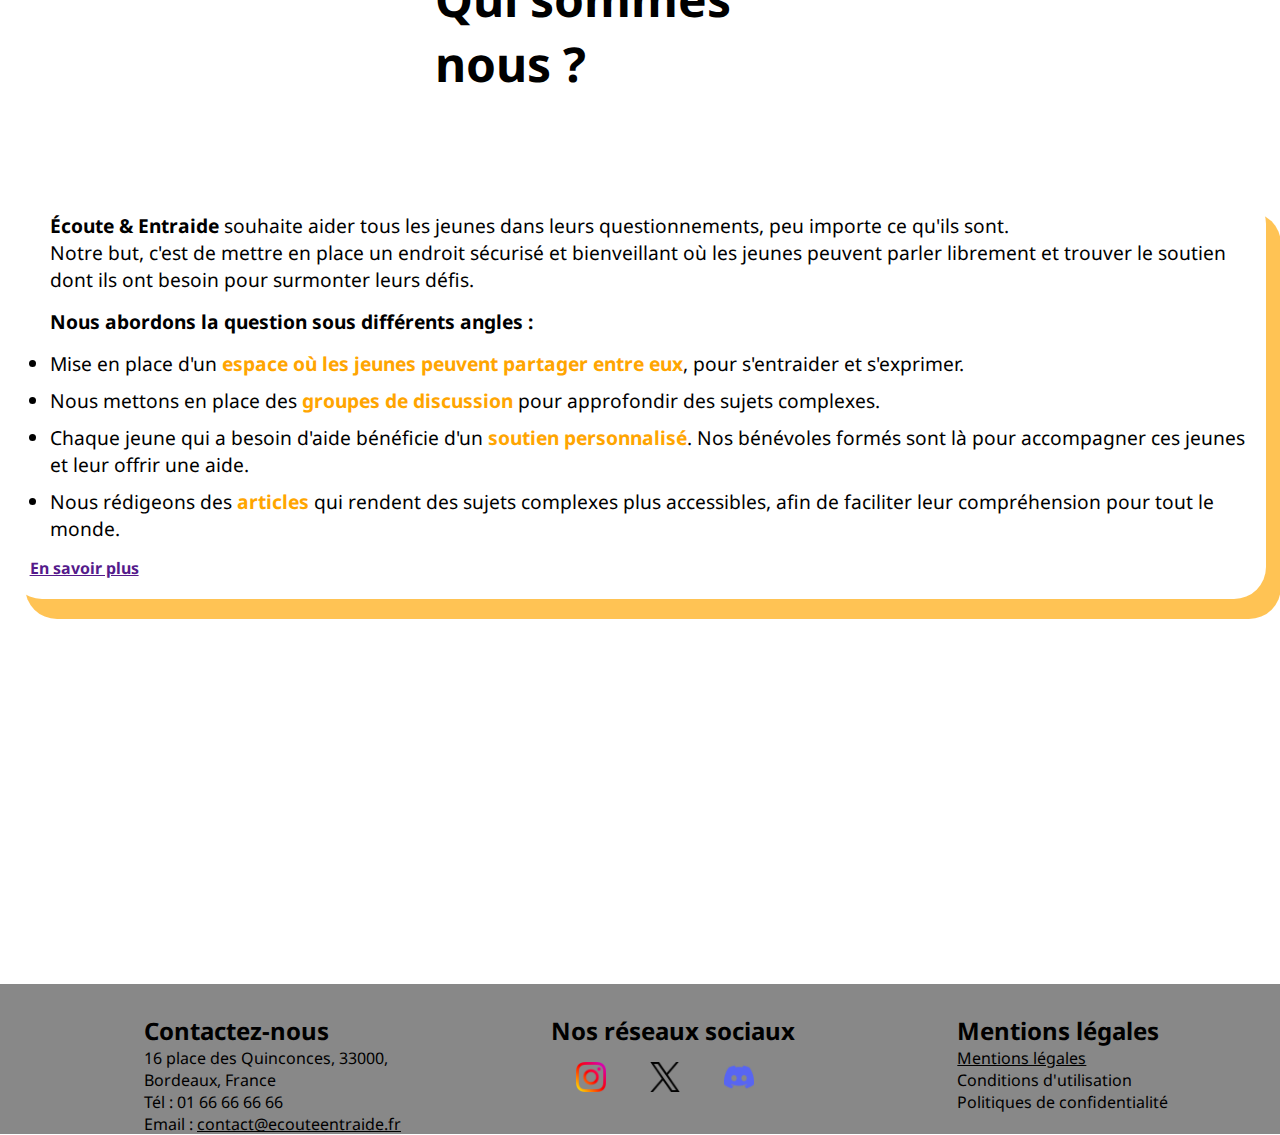
==== commit 7627df81: "Mention Legale + Responsive / Redirection / Version anglaise comprise / Validée sur W3C" ====
--- a/index.html
+++ b/index.html
@@ -15,7 +15,7 @@
         <nav>
             <ul class="first">
                 <li><a href="index.html">Accueil</a></li>
-                <li><a href="#">Services</a></li>
+                <li><a href="mentionlegales.html">Mention Légale</a></li>
                 <li><a href="contact.html">Contact</a></li>
 
                 <li>
@@ -37,13 +37,13 @@
             <div>
                 <ul>
                     <li><a href="index.html">Accueil</a></li>
-                    <li><a href="#">Services</a></li>
+                    <li><a href="mentionlegales.html">Mention Légale</a></li>
                     <li><a href="contact.html">Contact</a></li>
 
                     <li>
                         <a href="#">Langages</a>
                         <ul>
-                            <li><a href="/index.html" target="_blank">🇫🇷 Français</a></li>
+                            <li><a href="#" target="_blank">🇫🇷 Français</a></li>
                             <li><a href="/english-version/index-eng.html" target="_blank">🇺🇲 English (US)</a></li>
                         </ul>
                     </li>
@@ -131,9 +131,9 @@
 
         <div>
             <h2>Mentions légales</h2>
-            <p><a href="" target="_blank">Conditions d'utilisation</a></p>
-            <p><a href="" target="_blank">Politiques de confidentialité</a></p>
-            <p><a href="" target="_blank">Mentions légales</a></p>
+            <p><a href="mentionlegales.html" target="_blank">Mentions légales</a></p>
+            <p>Conditions d'utilisation</p>
+            <p>Politiques de confidentialité</p>
         </div>
 
 
